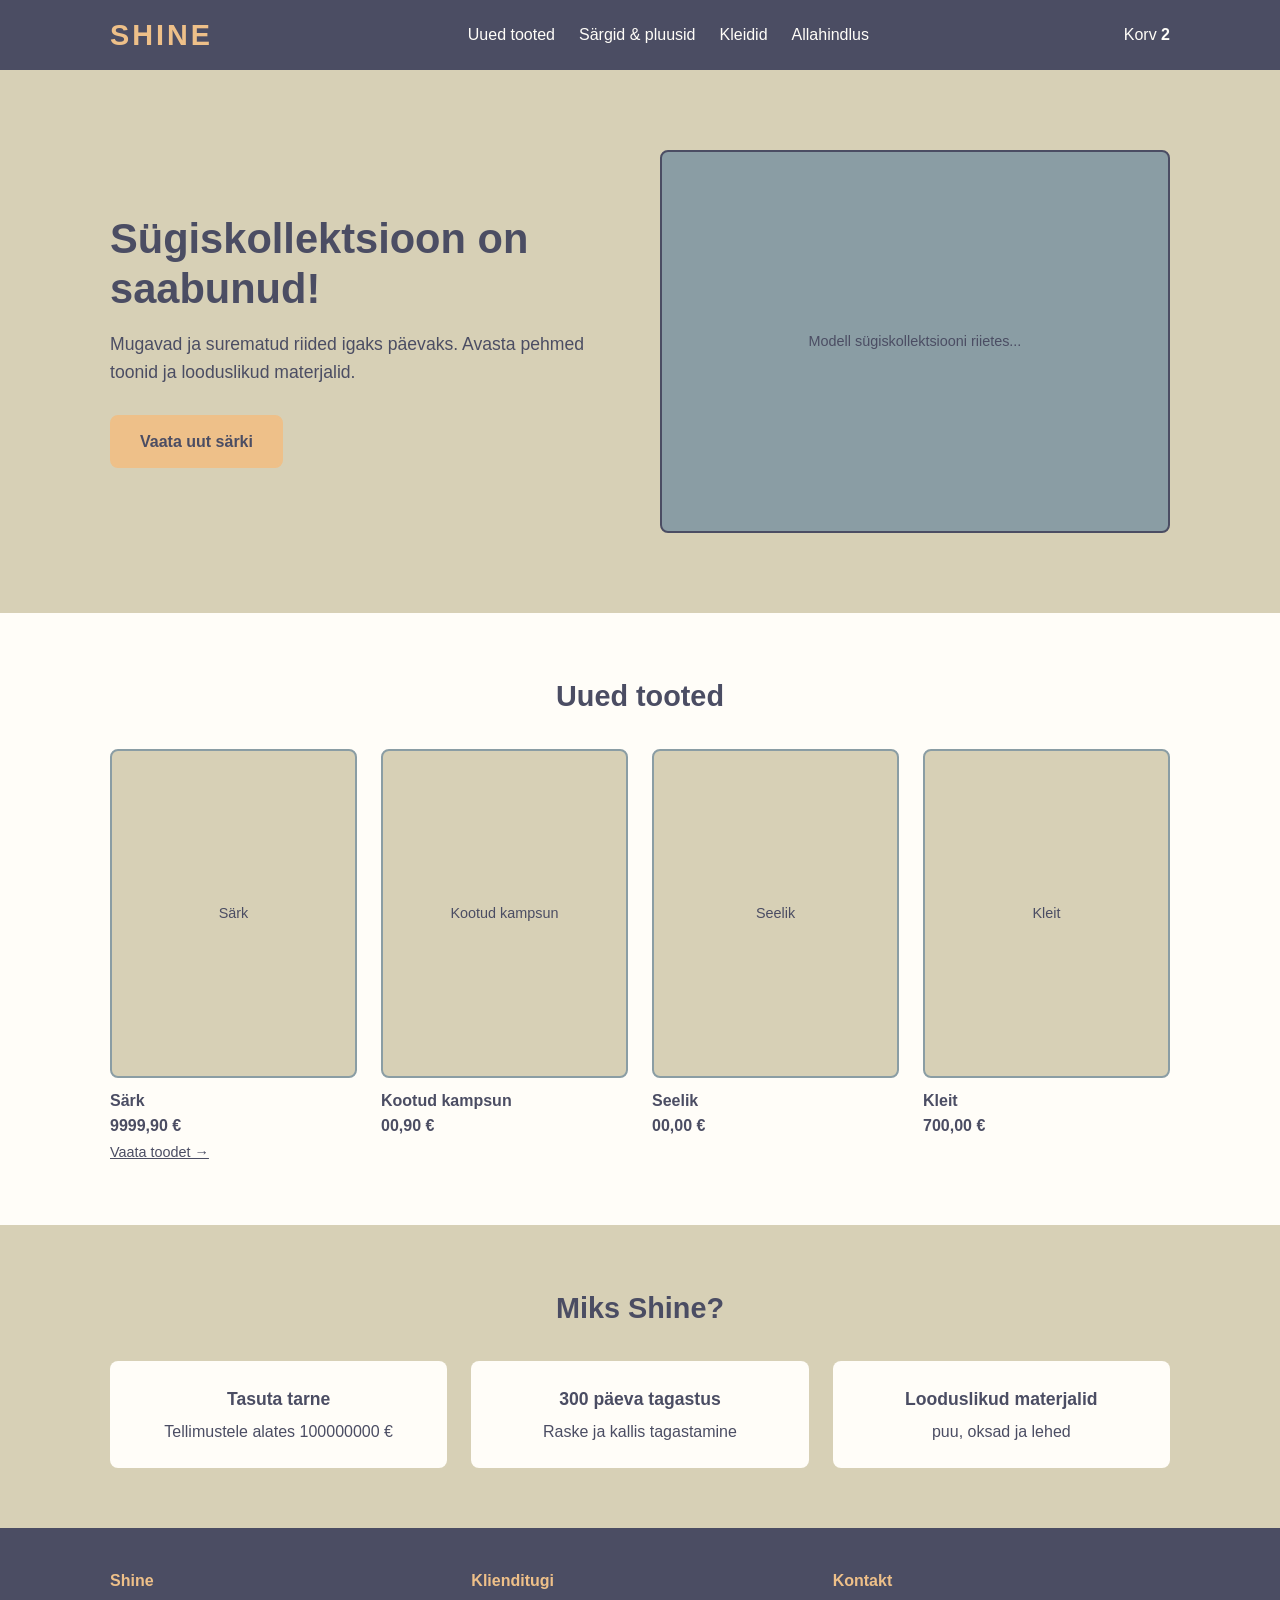
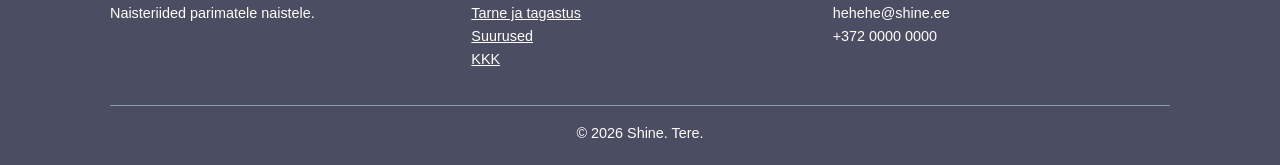
==== index.html @ 9f6a160b "Add files via upload" ====
<!DOCTYPE html>
<html lang="et">
<head>
  <meta charset="UTF-8">
  <meta name="viewport" content="width=device-width, initial-scale=1.0">
  <title>Shine – naisteriiete pood</title>
  <link rel="stylesheet" href="style.css">
</head>
<body>

  <header class="pais">
    <div class="konteiner">
      <a href="index.html" class="logo">SHINE</a>
      <nav aria-label="Peamenüü">
        <ul class="menuu">
          <li><a href="#uued">Uued tooted</a></li>
          <li><a href="#">Särgid & pluusid</a></li>
          <li><a href="#">Kleidid</a></li>
          <li><a href="#">Allahindlus</a></li>
        </ul>
      </nav>
      <a href="korv.html" class="korvi-link">Korv <span class="korvi-arv">2</span></a>
    </div>
  </header>

  <main>
    <section class="avaplokk">
      <div class="konteiner">
        <div>
          <h1>Sügiskollektsioon on saabunud!</h1>
          <p>Mugavad ja surematud riided igaks päevaks. Avasta pehmed toonid ja looduslikud materjalid.</p>
          <a href="toode.html" class="nupp">Vaata uut särki</a>
        </div>
        <div class="pilt">Modell sügiskollektsiooni riietes...</div>
      </div>
    </section>

    <section class="sektsioon" id="uued">
      <div class="konteiner">
        <h2>Uued tooted</h2>
        <ul class="tooted">
          <li class="kaart">
            <a href="toode.html" class="kaart-link">
              <div class="pilt">Särk</div>
              <h3>Särk</h3>
              <p class="hind">9999,90 €</p>
              <span class="vaata">Vaata toodet →</span>
            </a>
          </li>
          <li class="kaart">
            <div class="pilt">Kootud kampsun</div>
            <h3>Kootud kampsun</h3>
            <p class="hind">00,90 €</p>
          </li>
          <li class="kaart">
            <div class="pilt">Seelik</div>
            <h3>Seelik</h3>
            <p class="hind">00,00 €</p>
          </li>
          <li class="kaart">
            <div class="pilt">Kleit</div>
            <h3>Kleit</h3>
            <p class="hind">700,00 €</p>
          </li>
        </ul>
      </div>
    </section>

    <section class="sektsioon eelised">
      <div class="konteiner">
        <h2>Miks Shine?</h2>
        <ul>
          <li><strong>Tasuta tarne</strong>Tellimustele alates 100000000 €</li>
          <li><strong>300 päeva tagastus</strong>Raske ja kallis tagastamine</li>
          <li><strong>Looduslikud materjalid</strong>puu, oksad ja lehed</li>
        </ul>
      </div>
    </section>
  </main>

  <footer class="jalus">
    <div class="konteiner">
      <div>
        <h2>Shine</h2>
        <p>Naisteriided parimatele naistele.</p>
      </div>
      <div>
        <h2>Klienditugi</h2>
        <ul>
          <li><a href="#">Tarne ja tagastus</a></li>
          <li><a href="#">Suurused</a></li>
          <li><a href="#">KKK</a></li>
        </ul>
      </div>
      <div>
        <h2>Kontakt</h2>
        <p>hehehe@shine.ee<br>+372 0000 0000</p>
      </div>
      <p class="autorioigus">© 2026 Shine. Tere.</p>
    </div>
  </footer>

</body>
</html>
---- style.css ----
/* Värvid */
:root {
  --liiv: #EEC089;
  --beez: #D7D0B6;
  --hall: #8A9DA4;
  --tume: #4B4D63;
  --valge: #FFFDF8;
  --raadius: 8px;
  --laius: 1100px;
}

* {
  box-sizing: border-box;
  margin: 0;
  padding: 0;
}

body {
  font-family: "Segoe UI", Arial, sans-serif;
  color: var(--tume);
  background: var(--valge);
  line-height: 1.6;
}

a {
  color: var(--tume);
}

img {
  max-width: 100%;
}

.konteiner {
  max-width: var(--laius);
  margin: 0 auto;
  padding: 0 20px;
}

/* Ühised stiilireglid: */
.logo,
.menuu a,
.korvi-link,
.kaart-link,
.asukoht a,
.korvi-rida h2 a,
.nupp {
  text-decoration: none;
}

.pilt,
.valikud label,
.kogus input,
.kogus-vali {
  border: 2px solid var(--hall);
  border-radius: var(--raadius);
}

.pais {
  background: var(--tume);
  color: var(--valge);
}

.pais .konteiner {
  display: flex;
  align-items: center;
  justify-content: space-between;
  min-height: 70px;
  gap: 20px;
}

.logo {
  font-size: 1.8rem;
  font-weight: 700;
  letter-spacing: 3px;
  color: var(--liiv);
}

.menuu {
  display: flex;
  gap: 24px;
  list-style: none;
}

.menuu a,
.korvi-link {
  color: var(--valge);
}

.menuu a:hover,
.menuu a:focus {
  color: var(--liiv);
}

.korvi-arv {
  font-weight: 700;
}

.nupp {
  display: inline-block;
  background: var(--liiv);
  color: var(--tume);
  font-weight: 600;
  font-size: 1rem;
  padding: 12px 28px;
  border: 2px solid var(--liiv);
  border-radius: var(--raadius);
  cursor: pointer;
  transition: background 0.2s;
}

.nupp:hover,
.nupp:focus {
  background: var(--valge);
}

.pilt {
  display: flex;
  align-items: center;
  justify-content: center;
  aspect-ratio: 3 / 4;
  background: var(--beez);
  font-size: 0.9rem;
  text-align: center;
  padding: 10px;
}

.avaplokk {
  background: var(--beez);
  padding: 80px 0;
}

.avaplokk .konteiner {
  display: grid;
  grid-template-columns: 1fr 1fr;
  gap: 40px;
  align-items: center;
}

.avaplokk h1 {
  font-size: 2.6rem;
  line-height: 1.2;
  margin-bottom: 16px;
}

.avaplokk p {
  font-size: 1.1rem;
  margin-bottom: 28px;
}

.avaplokk .pilt {
  background: var(--hall);
  border-color: var(--tume);
  aspect-ratio: 4 / 3;
}

.sektsioon {
  padding: 60px 0;
}

.sektsioon h2 {
  font-size: 1.8rem;
  margin-bottom: 30px;
  text-align: center;
}

.tooted {
  display: grid;
  grid-template-columns: repeat(4, 1fr);
  gap: 24px;
  list-style: none;
}

.kaart h3 {
  font-size: 1rem;
  margin-top: 10px;
}

.kaart .hind {
  font-weight: 600;
}

.kaart-link {
  display: block;
}

.kaart-link .pilt {
  transition: transform 0.2s;
}

.kaart-link:hover .pilt,
.kaart-link:focus .pilt {
  transform: translateY(-4px);
  border-color: var(--tume);
}

.vaata {
  font-size: 0.9rem;
  text-decoration: underline;
}

.eelised {
  background: var(--beez);
}

.eelised ul {
  display: grid;
  grid-template-columns: repeat(3, 1fr);
  gap: 24px;
  list-style: none;
  text-align: center;
}

.eelised li {
  background: var(--valge);
  padding: 24px;
  border-radius: var(--raadius);
}

.eelised strong {
  display: block;
  font-size: 1.1rem;
  margin-bottom: 6px;
}

.asukoht {
  padding: 20px 0;
  font-size: 0.9rem;
}

.toode {
  display: grid;
  grid-template-columns: 1fr 1fr;
  gap: 50px;
  padding-bottom: 60px;
}

.toode h1 {
  font-size: 2rem;
  line-height: 1.2;
}

.toode .hind {
  font-size: 1.5rem;
  font-weight: 700;
  margin: 10px 0 20px;
}

.toode .kirjeldus {
  margin-bottom: 24px;
}

.toode fieldset {
  border: none;
  margin-bottom: 24px;
}

.toode legend {
  font-weight: 600;
  margin-bottom: 10px;
}

.valikud {
  display: flex;
  flex-wrap: wrap;
  gap: 10px;
}

.valikud input {
  position: absolute;
  opacity: 0;
}

.valikud label {
  cursor: pointer;
  padding: 8px 16px;
  min-width: 48px;
  text-align: center;
}

.valikud input:checked + label {
  border-color: var(--tume);
  background: var(--tume);
  color: var(--valge);
}

.valikud input:focus-visible + label {
  outline: 3px solid var(--liiv);
  outline-offset: 2px;
}

.toote-pilt {
  font-size: 1.1rem;
}

.pisipildid {
  display: grid;
  grid-template-columns: repeat(3, 1fr);
  gap: 12px;
  margin-top: 12px;
}

.pisipildid .pilt {
  aspect-ratio: 1;
  font-size: 0.8rem;
}

.kogus {
  display: flex;
  align-items: center;
  gap: 12px;
  margin-bottom: 24px;
}

.kogus input {
  width: 70px;
  padding: 8px;
  font-size: 1rem;
}

.toote-info {
  margin-top: 30px;
  border-top: 1px solid var(--hall);
}

.toote-info details {
  border-bottom: 1px solid var(--hall);
  padding: 14px 0;
}

.toote-info summary {
  cursor: pointer;
  font-weight: 600;
}

.toote-info details p,
.toote-info details ul {
  margin-top: 10px;
  padding-left: 18px;
}

.korv {
  display: grid;
  grid-template-columns: 2fr 1fr;
  gap: 40px;
  align-items: start;
  padding-bottom: 60px;
}

.korv h1 {
  grid-column: 1 / -1;
  font-size: 2rem;
}

.korvi-tooted {
  list-style: none;
}

.korvi-rida {
  display: grid;
  grid-template-columns: 100px 1fr auto;
  gap: 20px;
  align-items: center;
  padding: 20px 0;
  border-bottom: 1px solid var(--hall);
}

.korvi-rida .pilt {
  font-size: 0.7rem;
}

.korvi-rida h2 {
  font-size: 1.1rem;
}

.korvi-rida .detailid {
  font-size: 0.9rem;
}

.korvi-rida .parem {
  text-align: right;
}

.korvi-rida .hind {
  font-weight: 700;
  font-size: 1.1rem;
}

.kogus-vali {
  width: 60px;
  padding: 4px 6px;
  margin-left: 6px;
}

.eemalda {
  background: none;
  border: none;
  text-decoration: underline;
  color: var(--tume);
  cursor: pointer;
  font-size: 0.85rem;
  margin-top: 6px;
}

.kokkuvote {
  background: var(--beez);
  padding: 28px;
  border-radius: var(--raadius);
}

.kokkuvote h2 {
  font-size: 1.3rem;
  margin-bottom: 16px;
}

.kokkuvote dl {
  display: grid;
  grid-template-columns: 1fr auto;
  gap: 8px;
  margin-bottom: 20px;
}

.kokkuvote dd {
  text-align: right;
}

.kokkuvote .kokku {
  font-weight: 700;
  font-size: 1.2rem;
  padding-top: 8px;
}

.kokkuvote .nupp {
  width: 100%;
  text-align: center;
  margin-bottom: 12px;
}

.jalus {
  background: var(--tume);
  color: var(--valge);
  padding: 40px 0 20px;
  font-size: 0.9rem;
}

.jalus .konteiner {
  display: grid;
  grid-template-columns: repeat(3, 1fr);
  gap: 24px;
}

.jalus h2 {
  font-size: 1rem;
  color: var(--liiv);
  margin-bottom: 8px;
}

.jalus a {
  color: var(--valge);
}

.jalus ul {
  list-style: none;
}

.autorioigus {
  grid-column: 1 / -1;
  text-align: center;
  border-top: 1px solid var(--hall);
  padding-top: 16px;
  margin-top: 10px;
}

@media (max-width: 800px) {
  .menuu {
    display: none; 
  }

  .avaplokk .konteiner,
  .toode,
  .korv,
  .jalus .konteiner {
    grid-template-columns: 1fr;
  }

  .avaplokk {
    padding: 40px 0;
  }

  .avaplokk h1 {
    font-size: 2rem;
  }

  .tooted {
    grid-template-columns: repeat(2, 1fr);
  }

  .eelised ul {
    grid-template-columns: 1fr;
  }

  .korvi-rida {
    grid-template-columns: 80px 1fr;
  }

  .korvi-rida .parem {
    grid-column: 2;
    text-align: left;
  }
}
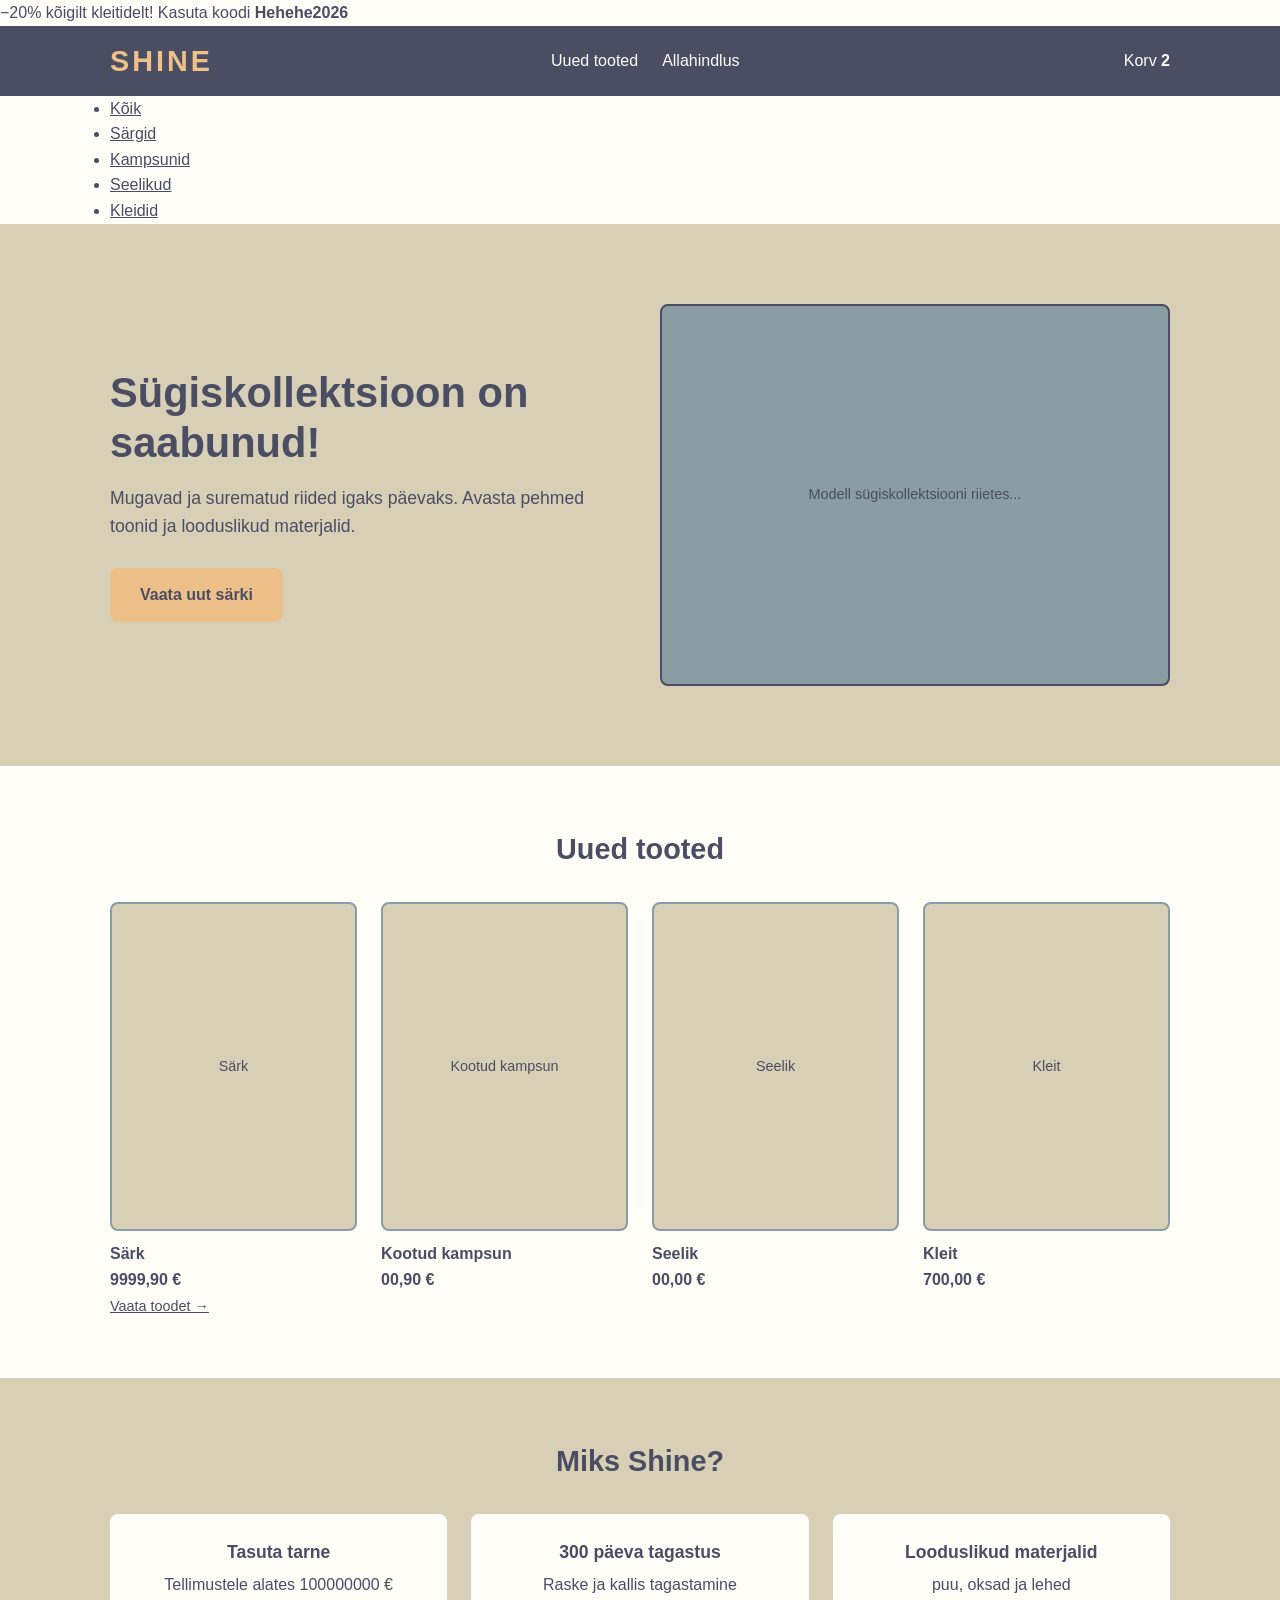
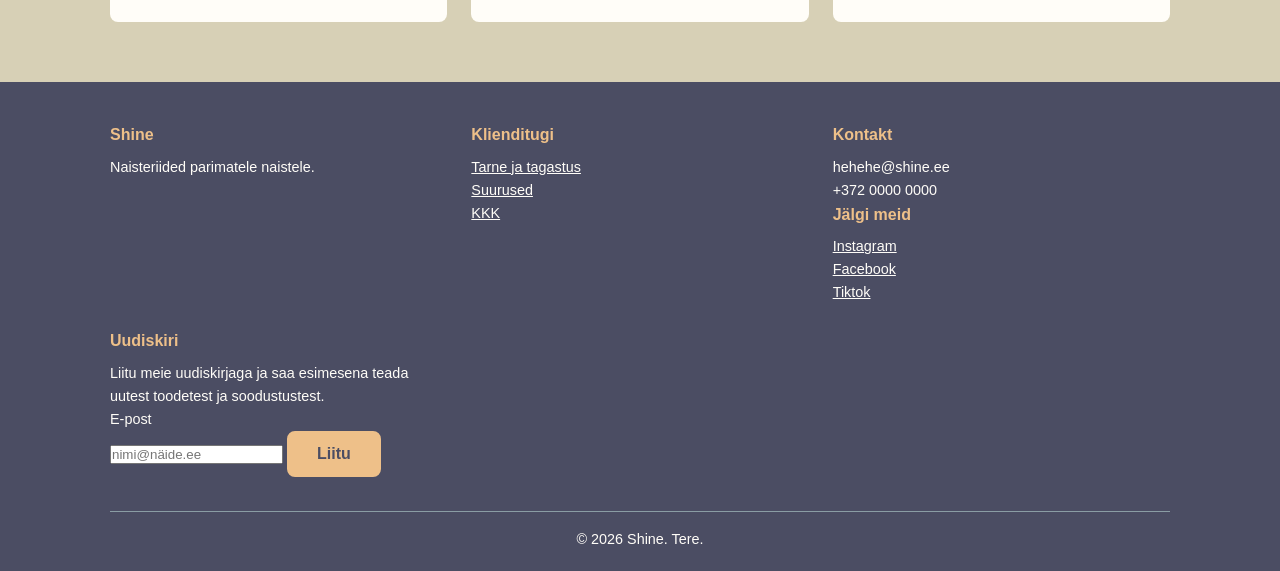
==== commit e1feca8f: "Add promotional message and newsletter signup form" ====
--- a/index.html
+++ b/index.html
@@ -8,20 +8,32 @@
 </head>
 <body>
 
+  <p class="soodusriba">−20% kõigilt kleitidelt! Kasuta koodi <strong>Hehehe2026</strong></p>
+
   <header class="pais">
     <div class="konteiner">
       <a href="index.html" class="logo">SHINE</a>
       <nav aria-label="Peamenüü">
         <ul class="menuu">
           <li><a href="#uued">Uued tooted</a></li>
-          <li><a href="#">Särgid & pluusid</a></li>
-          <li><a href="#">Kleidid</a></li>
           <li><a href="#">Allahindlus</a></li>
         </ul>
       </nav>
-      <a href="korv.html" class="korvi-link">Korv <span class="korvi-arv">2</span></a>
+      <div class="pais-lingid">
+        <a href="#">Konto</a>
+        <a href="korv.html" class="korvi-link">Korv <span class="korvi-arv">2</span></a>
+      </div>
     </div>
   </header>
+  <nav class="kategooriad" aria-label="Kategooriad">
+    <ul class="konteiner">
+      <li><a href="index.html#uued" class="aktiivne">Kõik</a></li>
+      <li><a href="#">Särgid</a></li>
+      <li><a href="#">Kampsunid</a></li>
+      <li><a href="#">Seelikud</a></li>
+      <li><a href="#">Kleidid</a></li>
+    </ul>
+  </nav>
 
   <main>
     <section class="avaplokk">
@@ -38,6 +50,7 @@
     <section class="sektsioon" id="uued">
       <div class="konteiner">
         <h2>Uued tooted</h2>
+
         <ul class="tooted">
           <li class="kaart">
             <a href="toode.html" class="kaart-link">
@@ -77,7 +90,6 @@
       </div>
     </section>
   </main>
-
   <footer class="jalus">
     <div class="konteiner">
       <div>
@@ -95,10 +107,24 @@
       <div>
         <h2>Kontakt</h2>
         <p>hehehe@shine.ee<br>+372 0000 0000</p>
+        <h2 class="sotsiaal">Jälgi meid</h2>
+        <ul>
+          <li><a href="#">Instagram</a></li>
+          <li><a href="#">Facebook</a></li>
+          <li><a href="#">Tiktok</a></li>
+        </ul>
       </div>
+      <form class="uudiskiri">
+        <h2>Uudiskiri</h2>
+        <p>Liitu meie uudiskirjaga ja saa esimesena teada uutest toodetest ja soodustustest.</p>
+        <label for="epost">E-post</label>
+        <div class="uudiskiri-rida">
+          <input type="email" id="epost" name="epost" placeholder="nimi@näide.ee" required>
+          <button type="submit" class="nupp">Liitu</button>
+        </div>
+      </form>
       <p class="autorioigus">© 2026 Shine. Tere.</p>
     </div>
   </footer>
-
 </body>
 </html>
